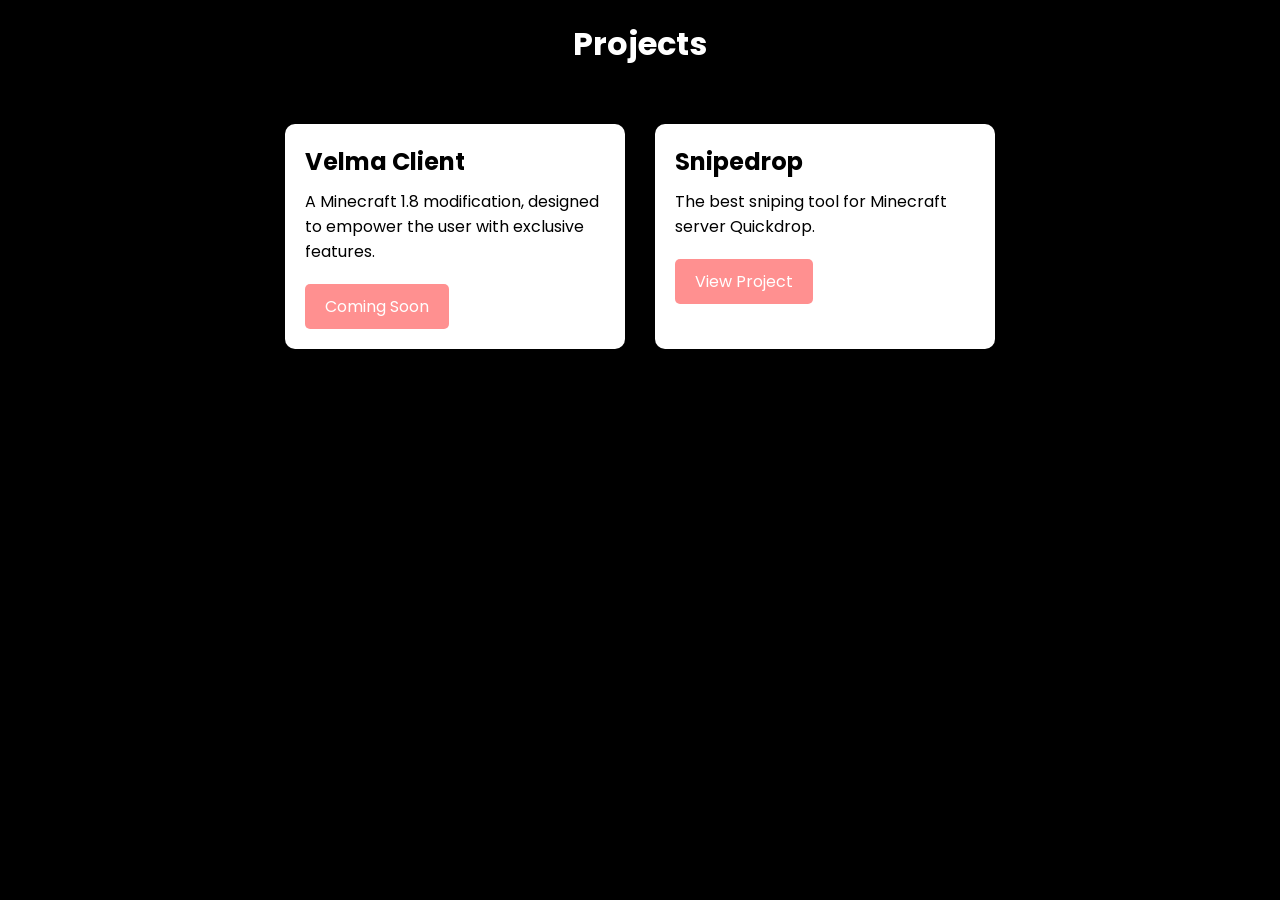
==== assets/projects/projects.html @ 5fa25685 "version 2" ====
<!DOCTYPE html>
<html lang="en">
<head>
    <meta charset="UTF-8">
    <meta name="viewport" content="width=device-width, initial-scale=1.0">
    <title>xlzxq.lol | Projects</title>
    <link href="https://fonts.googleapis.com/css2?family=Poppins:wght@400&display=swap" rel="stylesheet">
    <link rel="stylesheet" href="style.css">
</head>
<body>
    <h1>Projects</h1>
    <div class="projects-container">
        <div class="card card-velma">
            <div class="card-content">
                <h2>Velma Client</h2>
                <p>A Minecraft 1.8 modification, designed to empower the user with exclusive features.</p>
                <a href="./projects.html" class="btn">Coming Soon</a>
            </div>
        </div>
        <div class="card card-snipedrop">
            <div class="card-content">
                <h2>Snipedrop</h2>
                <p>The best sniping tool for Minecraft server Quickdrop.</p>
                <a href="https://discord.gg/GPfxgfgcdK" class="btn">View Project</a>
            </div>
        </div>
        <!-- Add more cards as needed -->
    </div>

    <script src="script.js"></script>
</body>
</html>
---- assets/projects/style.css ----
body, html {
    background-color: #000000;
    margin: 0;
    padding: 0;
    font-family: 'Poppins', sans-serif;
}

h1 {
    text-align: center;
    margin-top: 20px;
    color: #ffffff;
}

.projects-container {
    display: flex;
    flex-wrap: wrap;
    justify-content: center;
    padding: 20px;
}

.card-velma {
    background-color: white;
    width: 300px;
    margin: 15px;
    padding: 20px;
    border-radius: 10px;
    transition: background-image 1.5s ease;
    position: relative;
    overflow: hidden;
}

.card-velma:hover {
    background-image: url('../images/velma.png');
    background-size: cover;
    background-position: center;
    color: white;
}

.card-snipedrop {
    background-color: white;
    width: 300px;
    margin: 15px;
    padding: 20px;
    border-radius: 10px;
    transition: background-image 1.5s ease;
    position: relative;
    overflow: hidden;
}

.card-snipedrop:hover {
    background-image: url('../images/snipedrop.png');
    background-size: cover;
    background-position: center;
    color: white;
}

.card-content {
    position: relative;
    z-index: 1;
}

.card h2, .card p {
    margin: 0;
    padding-bottom: 10px;
}

.card a.btn {
    display: inline-block;
    padding: 10px 20px;
    margin-top: 10px;
    background-color: #ff9090;
    color: white;
    text-decoration: none;
    border-radius: 5px;
    transition: background-color 0.3s ease;
}

.card a.btn:hover {
    background-color: #0056b3;
}

.card a.download {
    background-color: #28a745;
}

.card a.download:hover {
    background-color: #218838;
}

.card::before {
    content: '';
    position: absolute;
    top: 0;
    left: 0;
    width: 100%;
    height: 100%;
    background-color: rgba(0, 0, 0, 0.5);
    opacity: 0;
    transition: opacity 0.3s ease;
    z-index: 0;
}

.card:hover::before {
    opacity: 1;
}
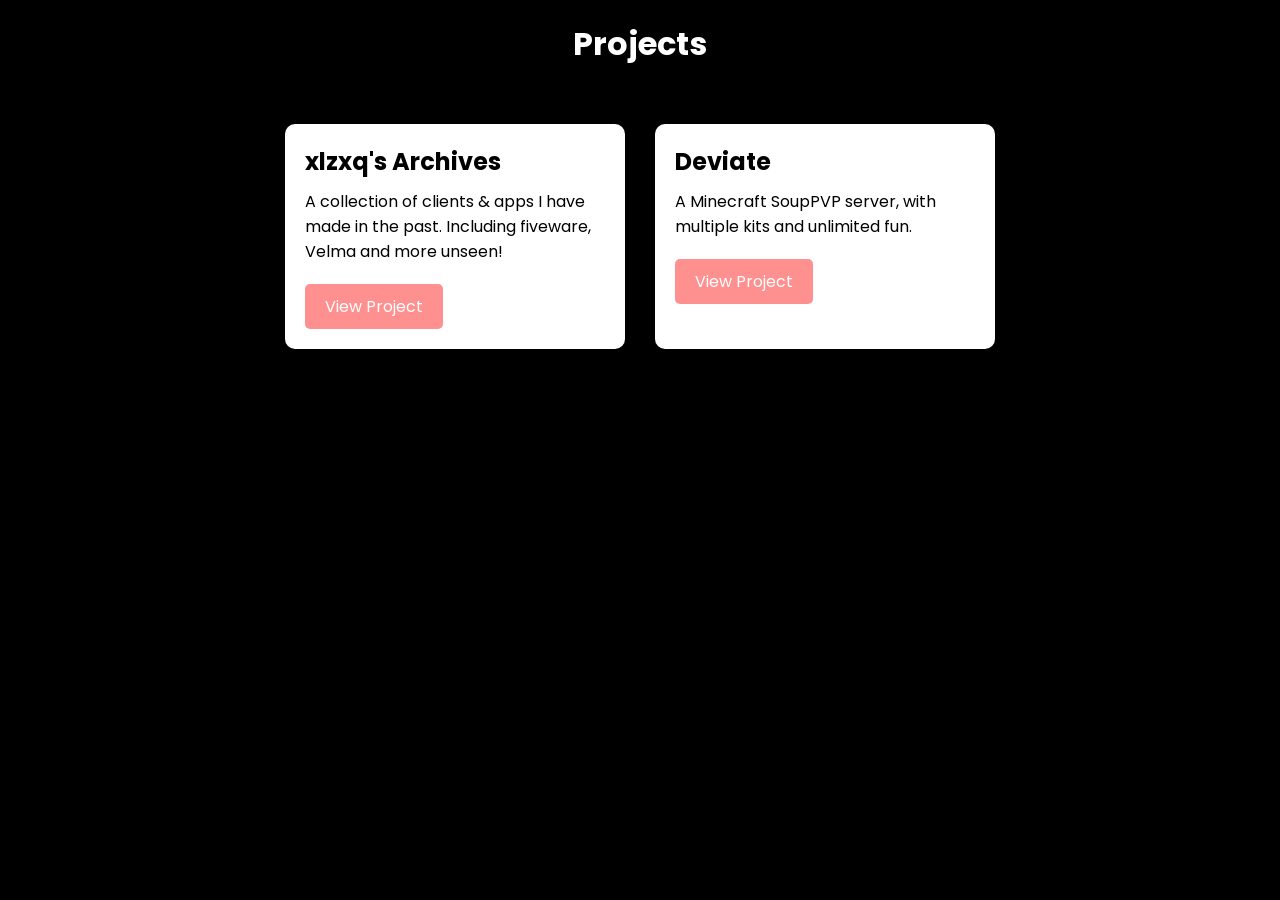
==== commit 252c594d: "2.1" ====
--- a/assets/projects/projects.html
+++ b/assets/projects/projects.html
@@ -10,21 +10,20 @@
 <body>
     <h1>Projects</h1>
     <div class="projects-container">
-        <div class="card card-velma">
+        <div class="card card-archive">
             <div class="card-content">
-                <h2>Velma Client</h2>
-                <p>A Minecraft 1.8 modification, designed to empower the user with exclusive features.</p>
-                <a href="./projects.html" class="btn">Coming Soon</a>
+                <h2>xlzxq's Archives</h2>
+                <p>A collection of clients & apps I have made in the past. Including fiveware, Velma and more unseen!</p>
+                <a href="https://discord.gg/mAFsfM4gB6" class="btn">View Project</a>
             </div>
         </div>
-        <div class="card card-snipedrop">
+        <div class="card card-deviate">
             <div class="card-content">
-                <h2>Snipedrop</h2>
-                <p>The best sniping tool for Minecraft server Quickdrop.</p>
+                <h2>Deviate</h2>
+                <p>A Minecraft SoupPVP server, with multiple kits and unlimited fun.</p>
                 <a href="https://discord.gg/GPfxgfgcdK" class="btn">View Project</a>
             </div>
         </div>
-        <!-- Add more cards as needed -->
     </div>
 
     <script src="script.js"></script>
--- a/assets/projects/style.css
+++ b/assets/projects/style.css
@@ -18,7 +18,7 @@
     padding: 20px;
 }
 
-.card-velma {
+.card-archive {
     background-color: white;
     width: 300px;
     margin: 15px;
@@ -29,14 +29,14 @@
     overflow: hidden;
 }
 
-.card-velma:hover {
-    background-image: url('../images/velma.png');
+.card-archive:hover {
+    background-image: url('../images/Archive.png');
     background-size: cover;
     background-position: center;
     color: white;
 }
 
-.card-snipedrop {
+.card-deviate {
     background-color: white;
     width: 300px;
     margin: 15px;
@@ -47,8 +47,8 @@
     overflow: hidden;
 }
 
-.card-snipedrop:hover {
-    background-image: url('../images/snipedrop.png');
+.card-deviate:hover {
+    background-image: url('../images/Deviate.png');
     background-size: cover;
     background-position: center;
     color: white;
